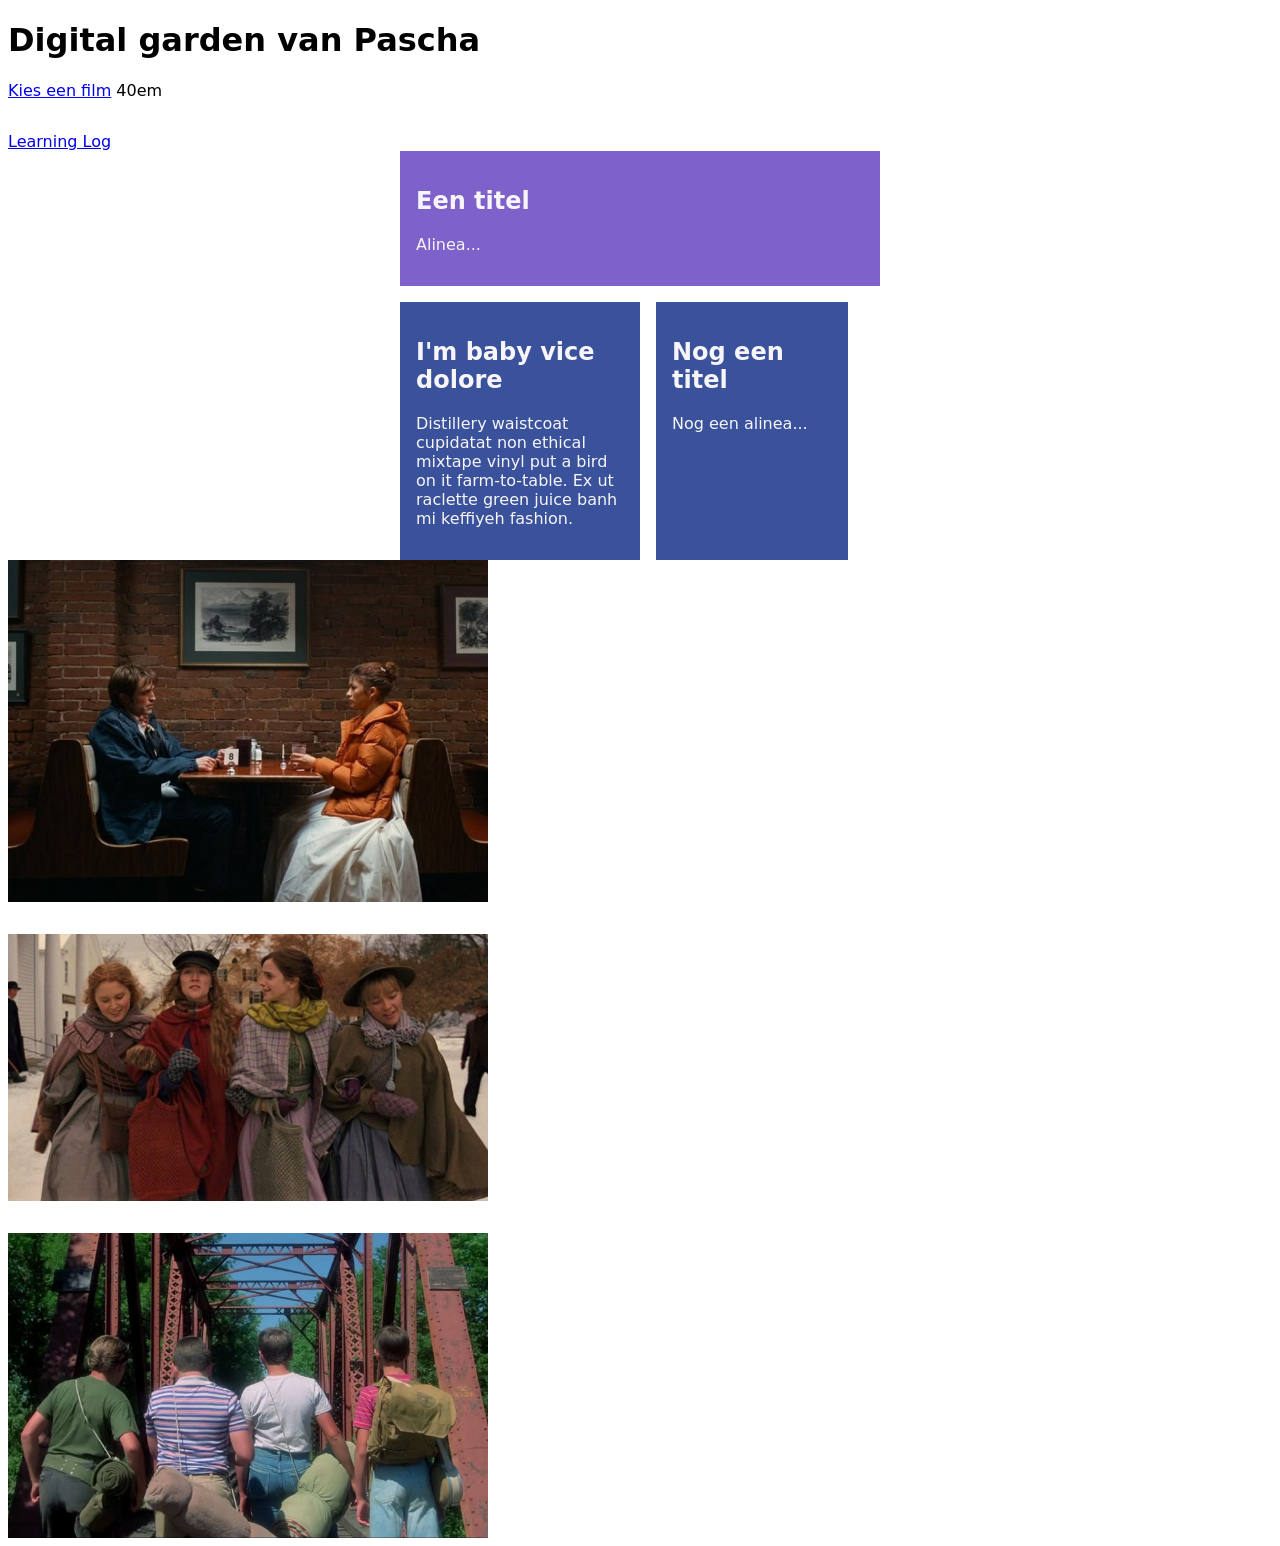
==== index.html @ 486b7023 "titel" ====
<!doctype html>
<html lang="nl">
  <head>
    <meta charset="UTF-8" />
    <meta name="viewport" content="width=device-width, initial-scale=1.0" />
    <meta name="Pascha" content="Pascha" />
    <meta name="color-scheme" content="dark light" />

    <title>Digital garden van Pascha</title>
    <link rel="stylesheet" href="./css/normal.css" />

    <!-- Voeg jouw eigen domein toe in data-page -->
    <script
      data-page="https://example.com"
      src="./scripts/main.js"
      defer
    ></script>
  </head>
  <body>
    <header>
      <h1>Digital garden van Pascha</h1>
      <nav>
        <ul>
          <li><a href="index.html">Kies een film</a> <width>40em</width></li>
          <li><a href="https://github.com/account/repo">Learning Log</a></li>
        </ul>
      </nav>
    </header>

    <main>
      <article>
        <h2>Een titel</h2>

        <p>Alinea...</p>
      </article>

      <article>
        <h2>I'm baby vice dolore</h2>
        <p>
          Distillery waistcoat cupidatat non ethical mixtape vinyl put a bird on
          it farm-to-table. Ex ut raclette green juice banh mi keffiyeh fashion.
        </p>
      </article>

      <article>
        <h2>Nog een titel</h2>

        <p>Nog een alinea...</p>
      </article>
    </main>

    <ul>
      <li>
        <img src="images/the-drama-2026.jpg" alt="https://pin.it/28yg7ZjmO" />
      </li>
      <li>
        <img src="images/little-women.jpg" alt="https://pin.it/377aB35LC" />
      </li>
      <li>
        <img src="images/stand-by-me.jpg" alt="https://pin.it/w0CsBmvsx" />
      </li>
    </ul>

    <footer></footer>
  </body>
</html>
---- css/normal.css ----
/**************************
* MARK: Fonts
**************************/

@font-face {
  font-family: "Comic Relief";
  src: url(../fonts/ComicRelief-Regular.woff2);
  font-weight: 400;
  font-style: normal;
}

/**************************
* MARK: Custom properties
**************************/

html {
  color-scheme: light dark;
}

/**************************
* MARK: Algemene Styling
**************************/

*,
*::after,
*::before {
  box-sizing: border-box;
}

img {
  max-width: 100%;
  height: auto;
  display: block;
}

body {
  font-family: "Comic Relief", system-ui;
}

/**************************
* MARK: Header
**************************/

/**************************
* MARK: Footer
**************************/

/**************************
* MARK: Main
**************************/
main {
  max-width: 30em;
  margin: auto;
  display: grid;
  grid-template-columns: repeat(auto-fit, minmax(15em, 1fr));
  gap: 1em;
}
/**************************
* MARK: Section ...
**************************/
article:first-child {
  grid-column-start: 1;
  grid-column-end: 5;
}

article {
  background-color: oklch(0.4583 0.122 267.72);
  color: oklch(0.9725 0.0045 314.8);
  padding: 1em;
}

article:first-child {
  background-color: oklch(0.5713 0.1568 293.56);
}

ul {
  list-style: none;
  margin: 0em;
  padding: 0;
  display: grid;
  gap: 2em;
  max-width: 30em;
}
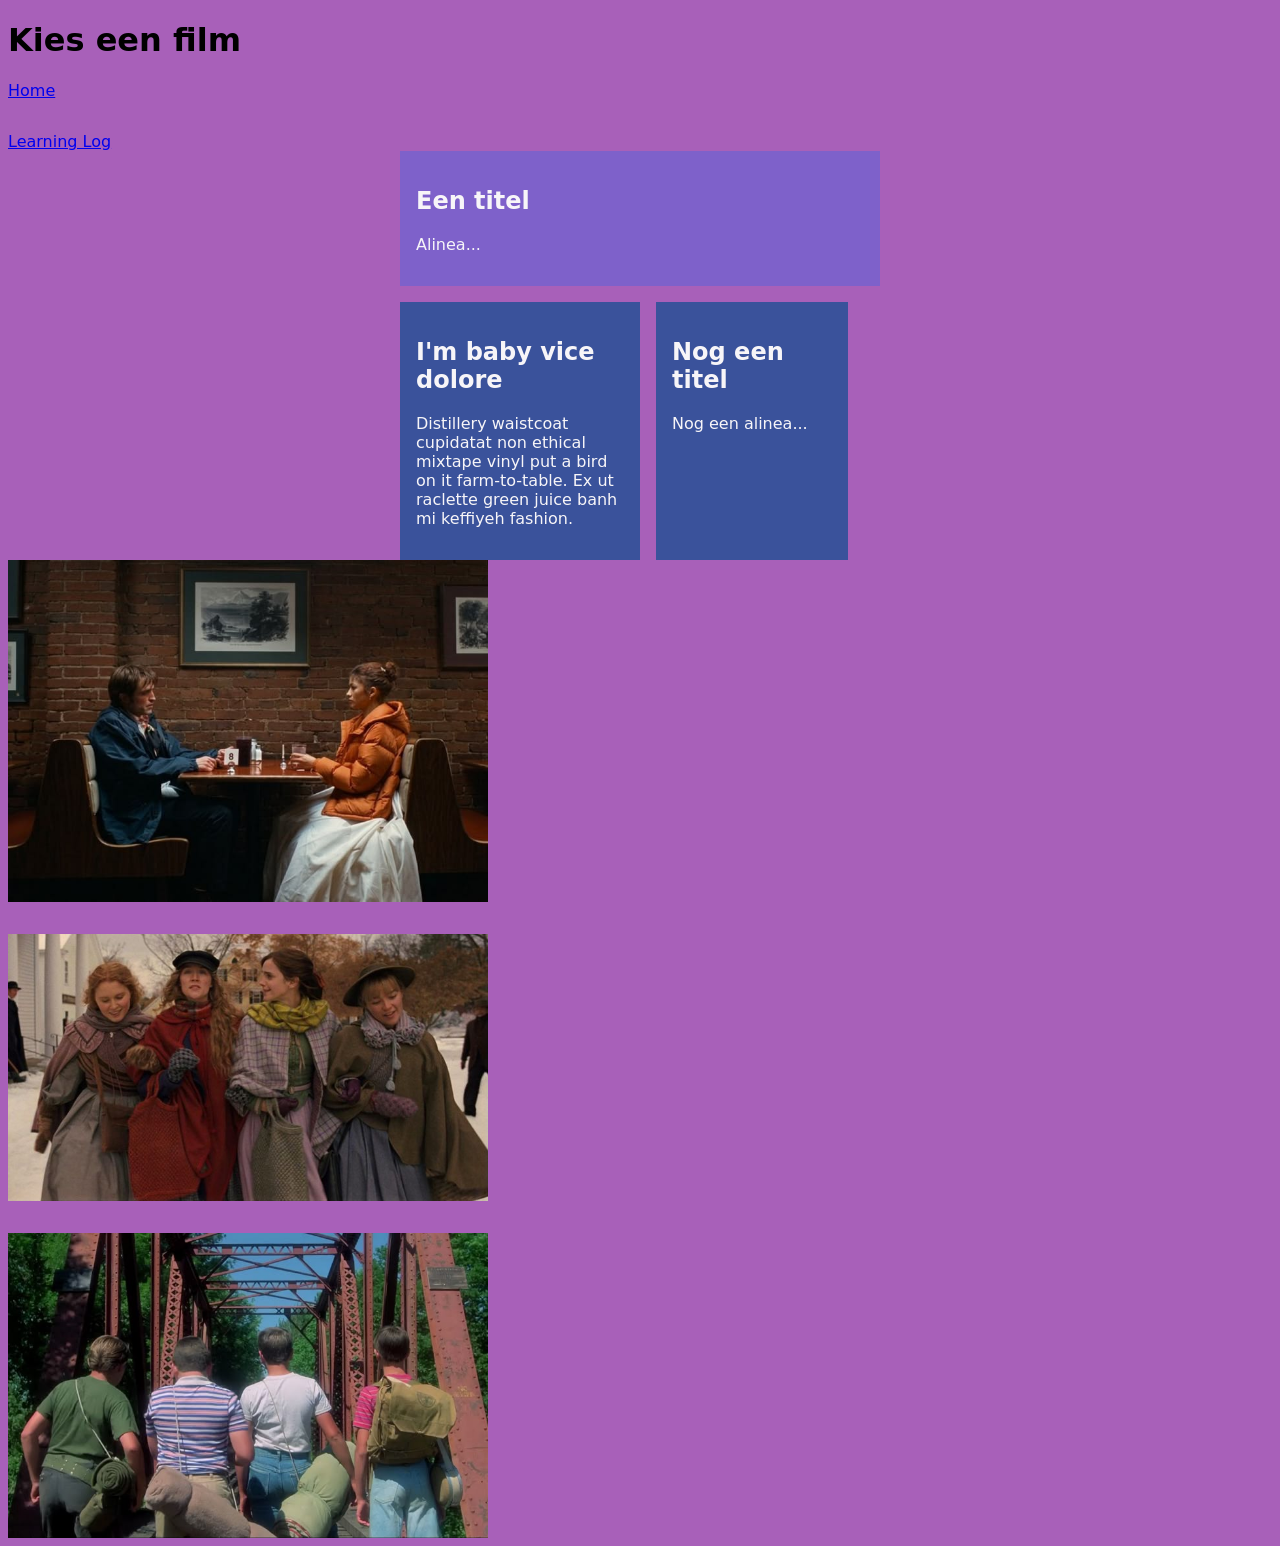
==== commit d7d0c24e: "bg" ====
--- a/index.html
+++ b/index.html
@@ -18,10 +18,10 @@
   </head>
   <body>
     <header>
-      <h1>Digital garden van Pascha</h1>
+      <h1>Kies een film</h1>
       <nav>
         <ul>
-          <li><a href="index.html">Kies een film</a> <width>40em</width></li>
+          <li><a href="index.html">Home</a></li>
           <li><a href="https://github.com/account/repo">Learning Log</a></li>
         </ul>
       </nav>
--- a/css/normal.css
+++ b/css/normal.css
@@ -35,6 +35,7 @@
 
 body {
   font-family: "Comic Relief", system-ui;
+  background-color: oklch(0.6047 0.1504 319.74);
 }
 
 /**************************
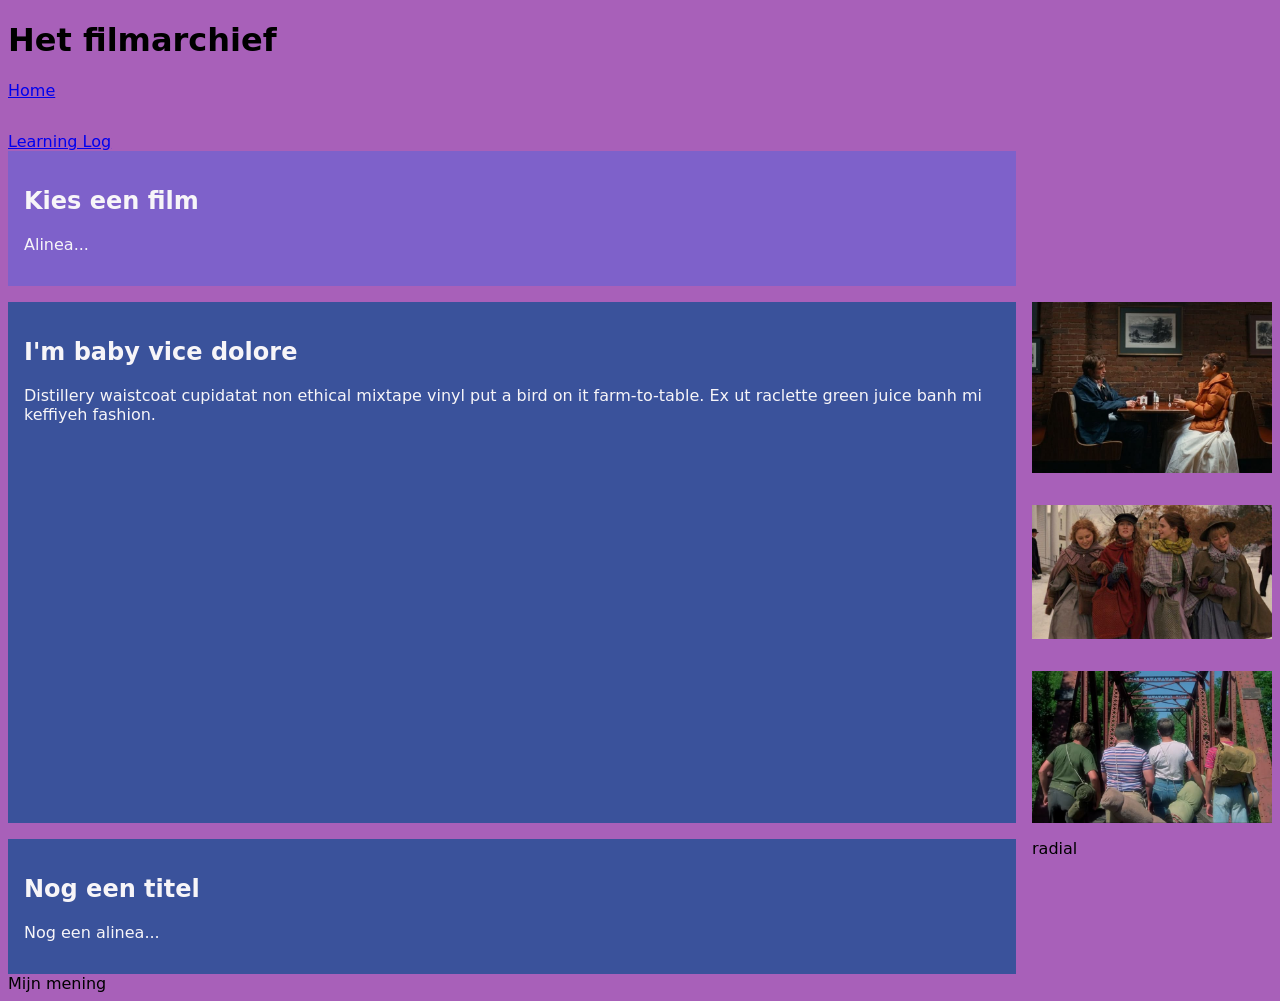
==== commit 8792ac76: "fonts en styleguide toevoeging" ====
--- a/index.html
+++ b/index.html
@@ -18,7 +18,7 @@
   </head>
   <body>
     <header>
-      <h1>Kies een film</h1>
+      <h1>Het filmarchief</h1>
       <nav>
         <ul>
           <li><a href="index.html">Home</a></li>
@@ -29,7 +29,7 @@
 
     <main>
       <article>
-        <h2>Een titel</h2>
+        <h2>Kies een film</h2>
 
         <p>Alinea...</p>
       </article>
@@ -42,25 +42,27 @@
         </p>
       </article>
 
+      <ul>
+        <li>
+          <img src="images/the-drama-2026.jpg" alt="https://pin.it/28yg7ZjmO" />
+        </li>
+        <li>
+          <img src="images/little-women.jpg" alt="https://pin.it/377aB35LC" />
+        </li>
+        <li>
+          <img src="images/stand-by-me.jpg" alt="https://pin.it/w0CsBmvsx" />
+        </li>
+      </ul>
+
       <article>
         <h2>Nog een titel</h2>
 
         <p>Nog een alinea...</p>
       </article>
+
+      <gradient>radial</gradient>
     </main>
 
-    <ul>
-      <li>
-        <img src="images/the-drama-2026.jpg" alt="https://pin.it/28yg7ZjmO" />
-      </li>
-      <li>
-        <img src="images/little-women.jpg" alt="https://pin.it/377aB35LC" />
-      </li>
-      <li>
-        <img src="images/stand-by-me.jpg" alt="https://pin.it/w0CsBmvsx" />
-      </li>
-    </ul>
-
-    <footer></footer>
+    <footer>Mijn mening</footer>
   </body>
 </html>
--- a/css/normal.css
+++ b/css/normal.css
@@ -15,6 +15,16 @@
 
 html {
   color-scheme: light dark;
+  --lichtblauw: oklch(0.4583 0.122 267.72);
+  --rozepaars: oklch(0.6047 0.1504 319.74);
+  --paars: oklch(0.5713 0.1568 293.56);
+  --wit: oklch(0.9725 0.0045 314.8);
+  --blauw: oklch(0.2592 0.1525 278.76);
+  --donkerblauw: oklch(0.3151 0.0741 267.53);
+  --donkerrozepaars: oklch(0.4043 0.0944 320.21);
+  --donkerpaars: oklch(0.3843 0.0979 293.78);
+  --blauwzwart: oklch(0.1785 0.0991 283.34);
+  --zwart: oklch(0.1785 0 283.34);
 }
 
 /**************************
@@ -50,7 +60,7 @@
 * MARK: Main
 **************************/
 main {
-  max-width: 30em;
+  max-width: 80em;
   margin: auto;
   display: grid;
   grid-template-columns: repeat(auto-fit, minmax(15em, 1fr));
@@ -68,6 +78,7 @@
   background-color: oklch(0.4583 0.122 267.72);
   color: oklch(0.9725 0.0045 314.8);
   padding: 1em;
+  grid-column: 1/5;
 }
 
 article:first-child {
@@ -82,3 +93,7 @@
   gap: 2em;
   max-width: 30em;
 }
+
+gradient:nth-of-type(3) {
+  background-image: radial-gradient(circle in oklch, var(--geel), var(--blauw));
+}
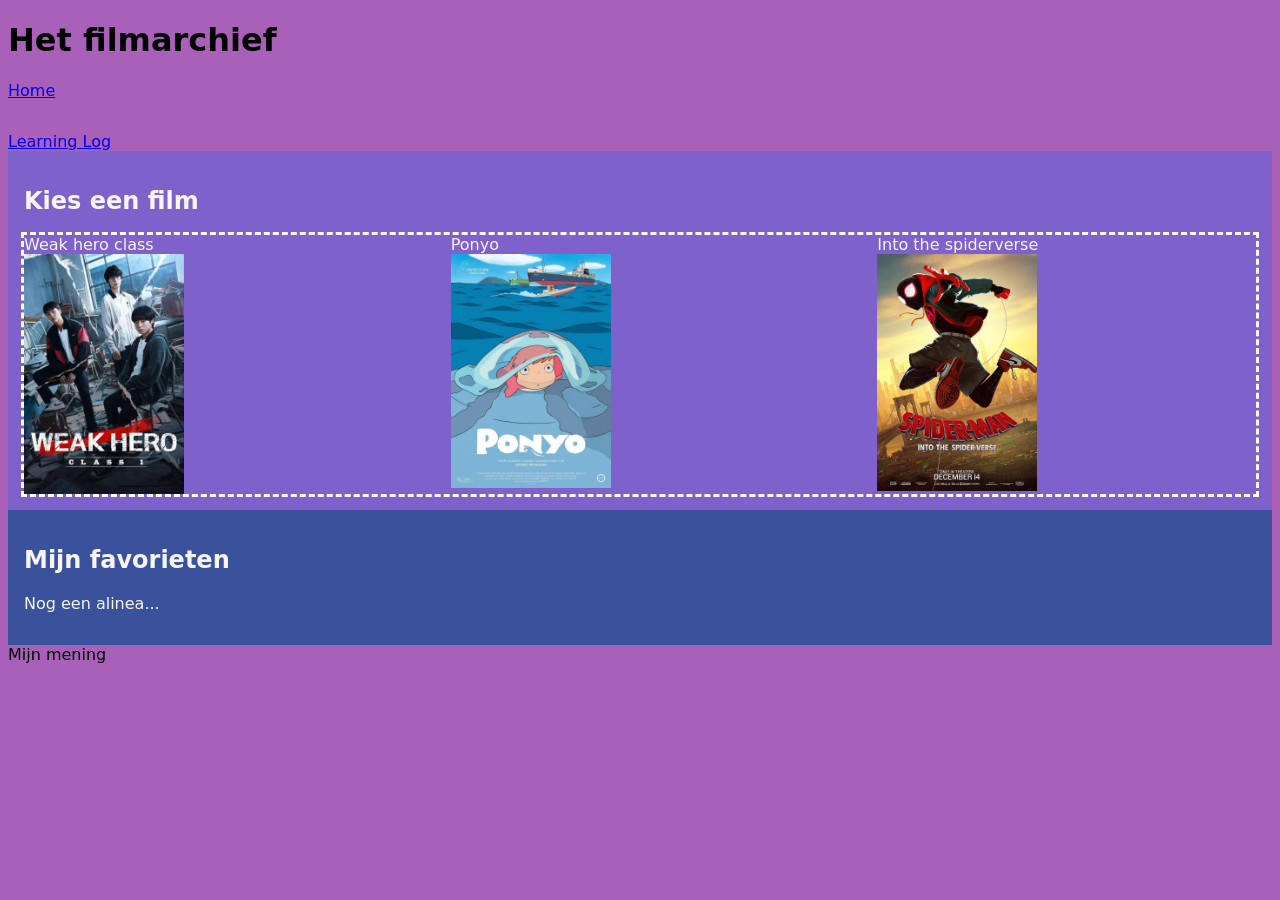
==== commit 617a0b4b: "films toevoegen" ====
--- a/index.html
+++ b/index.html
@@ -31,38 +31,31 @@
       <article>
         <h2>Kies een film</h2>
 
-        <p>Alinea...</p>
-      </article>
+<div class="parent">
+    <div class="div1">Weak hero class
+        <img src="images/httpspin.it37Zzj1wZ8.jpg" alt="Weak hero class poster" />
+    </div>
+    <div class="div2">Ponyo
+        <img
+          src="images/httpspin.itgH1EH95lM.jpg"
+          alt="Ponyo film poster"
+        />
+    </div>
+    <div class="div3">Into the spiderverse
+        <img
+          src="images/httpspin.itslashJ4nDC70bD.jpg"
+          alt="Into the spiderverse filmposter"
+        />
+    </div>
+</div>
+    </main>
 
       <article>
-        <h2>I'm baby vice dolore</h2>
-        <p>
-          Distillery waistcoat cupidatat non ethical mixtape vinyl put a bird on
-          it farm-to-table. Ex ut raclette green juice banh mi keffiyeh fashion.
-        </p>
-      </article>
-
-      <ul>
-        <li>
-          <img src="images/the-drama-2026.jpg" alt="https://pin.it/28yg7ZjmO" />
-        </li>
-        <li>
-          <img src="images/little-women.jpg" alt="https://pin.it/377aB35LC" />
-        </li>
-        <li>
-          <img src="images/stand-by-me.jpg" alt="https://pin.it/w0CsBmvsx" />
-        </li>
-      </ul>
-
-      <article>
-        <h2>Nog een titel</h2>
+        <h2>Mijn favorieten</h2>
 
         <p>Nog een alinea...</p>
       </article>
 
-      <gradient>radial</gradient>
-    </main>
-
     <footer>Mijn mening</footer>
   </body>
 </html>
--- a/css/normal.css
+++ b/css/normal.css
@@ -3,8 +3,15 @@
 **************************/
 
 @font-face {
-  font-family: "Comic Relief";
-  src: url(../fonts/ComicRelief-Regular.woff2);
+  font-family: "Canelope";
+  src: url(../fonts/canelope-demo-regular.ttf);
+  font-weight: 400;
+  font-style: normal;
+}
+
+@font-face {
+  font-family: "Garden-Delight";
+  src: url(../fonts/Garden-Delight-BF68e0d956aad98.otf);
   font-weight: 400;
   font-style: normal;
 }
@@ -38,7 +45,7 @@
 }
 
 img {
-  max-width: 100%;
+  max-width: 10em;
   height: auto;
   display: block;
 }
@@ -85,6 +92,19 @@
   background-color: oklch(0.5713 0.1568 293.56);
 }
 
+article:nth-child(2) {
+  background-color: var(--donkerrozepaars);
+}
+
+.parent {
+  display: grid;
+  grid-template-columns: repeat(3, 1fr);
+  grid-template-rows: repeat(1, 1fr);
+  gap: 3em;
+  outline-style: dashed;
+  outline-color: white;
+}
+
 ul {
   list-style: none;
   margin: 0em;
@@ -93,7 +113,3 @@
   gap: 2em;
   max-width: 30em;
 }
-
-gradient:nth-of-type(3) {
-  background-image: radial-gradient(circle in oklch, var(--geel), var(--blauw));
-}
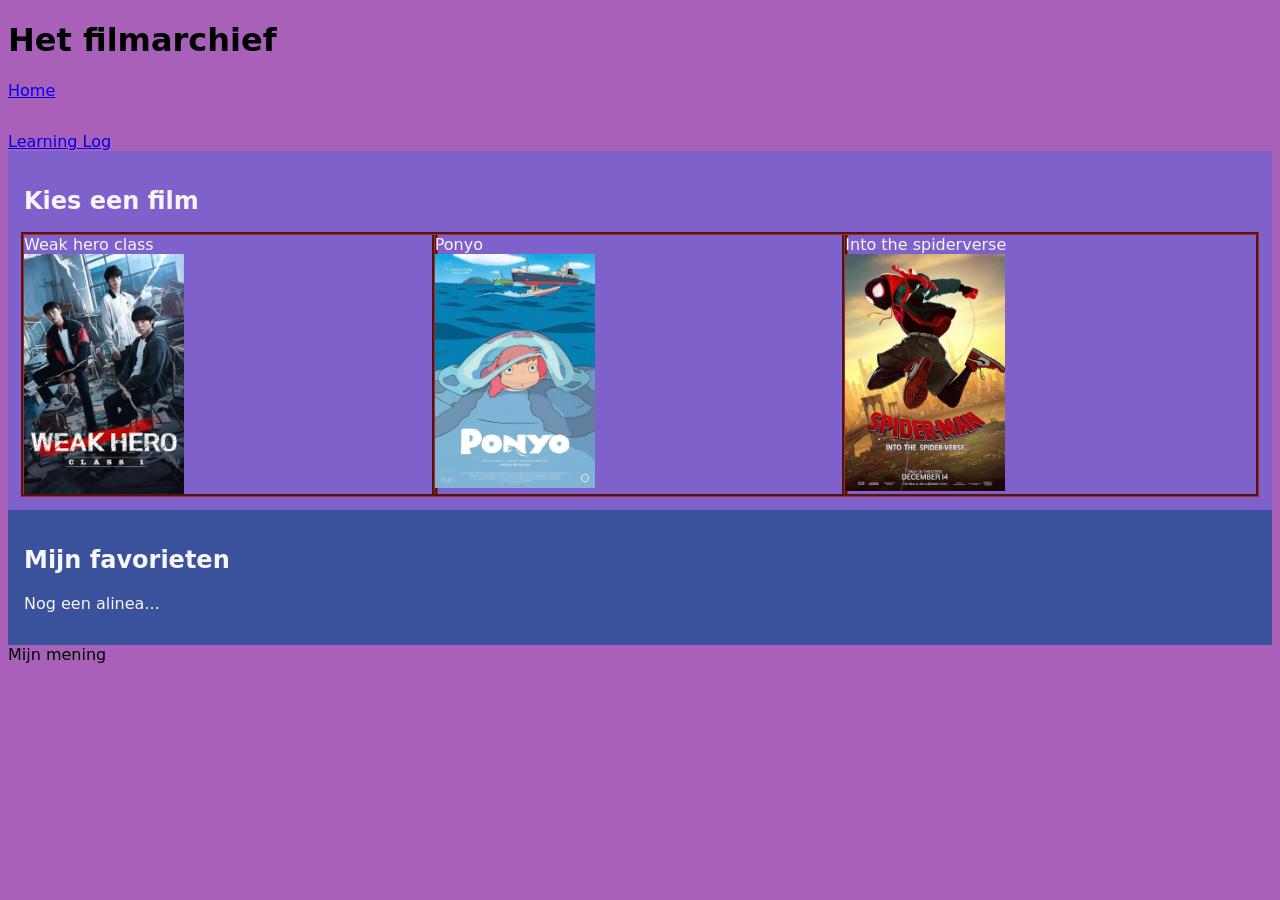
==== commit 9b424dc7: "readme upgedatet" ====
--- a/index.html
+++ b/index.html
@@ -32,7 +32,7 @@
         <h2>Kies een film</h2>
 
 <div class="parent">
-    <div class="div1">Weak hero class
+    <div class="film1">Weak hero class
         <img src="images/httpspin.it37Zzj1wZ8.jpg" alt="Weak hero class poster" />
     </div>
     <div class="div2">Ponyo
--- a/css/normal.css
+++ b/css/normal.css
@@ -100,9 +100,7 @@
   display: grid;
   grid-template-columns: repeat(3, 1fr);
   grid-template-rows: repeat(1, 1fr);
-  gap: 3em;
-  outline-style: dashed;
-  outline-color: white;
+  gap: none;
 }
 
 ul {
@@ -113,3 +111,8 @@
   gap: 2em;
   max-width: 30em;
 }
+
+div {
+  outline-style: groove;
+  outline-color: brown;
+}
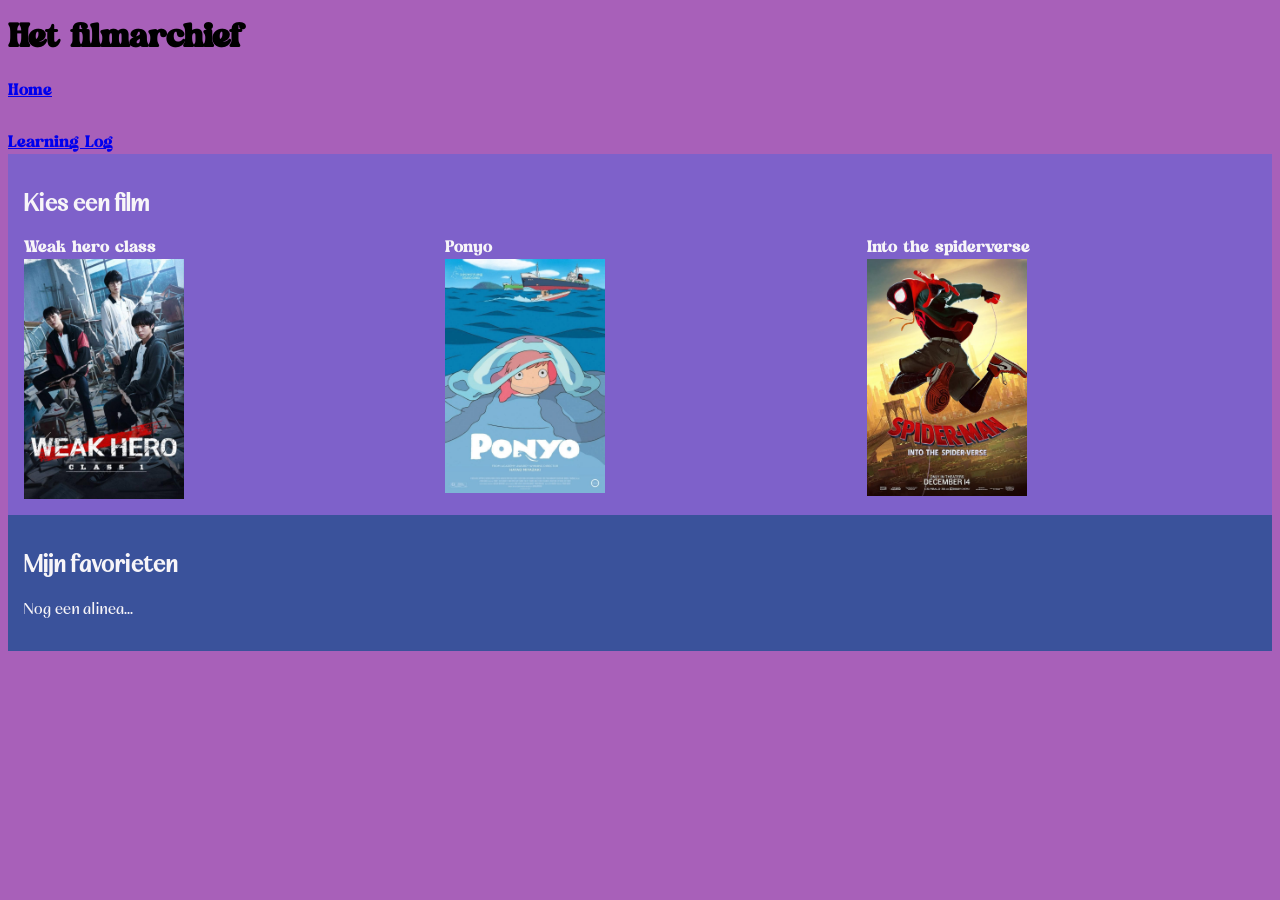
==== commit 044ae6d6: "hover groter maken" ====
--- a/index.html
+++ b/index.html
@@ -56,6 +56,5 @@
         <p>Nog een alinea...</p>
       </article>
 
-    <footer>Mijn mening</footer>
   </body>
 </html>
--- a/css/normal.css
+++ b/css/normal.css
@@ -51,8 +51,13 @@
 }
 
 body {
-  font-family: "Comic Relief", system-ui;
+  font-family: "Garden-delight", system-ui;
   background-color: oklch(0.6047 0.1504 319.74);
+}
+
+h2,
+p {
+  font-family: "canelope", system-ui;
 }
 
 /**************************
@@ -100,9 +105,12 @@
   display: grid;
   grid-template-columns: repeat(3, 1fr);
   grid-template-rows: repeat(1, 1fr);
-  gap: none;
+  gap: 2em 2em;
 }
 
+.parent:hover {
+  transform: scale(1.1);
+}
 ul {
   list-style: none;
   margin: 0em;
@@ -111,8 +119,3 @@
   gap: 2em;
   max-width: 30em;
 }
-
-div {
-  outline-style: groove;
-  outline-color: brown;
-}
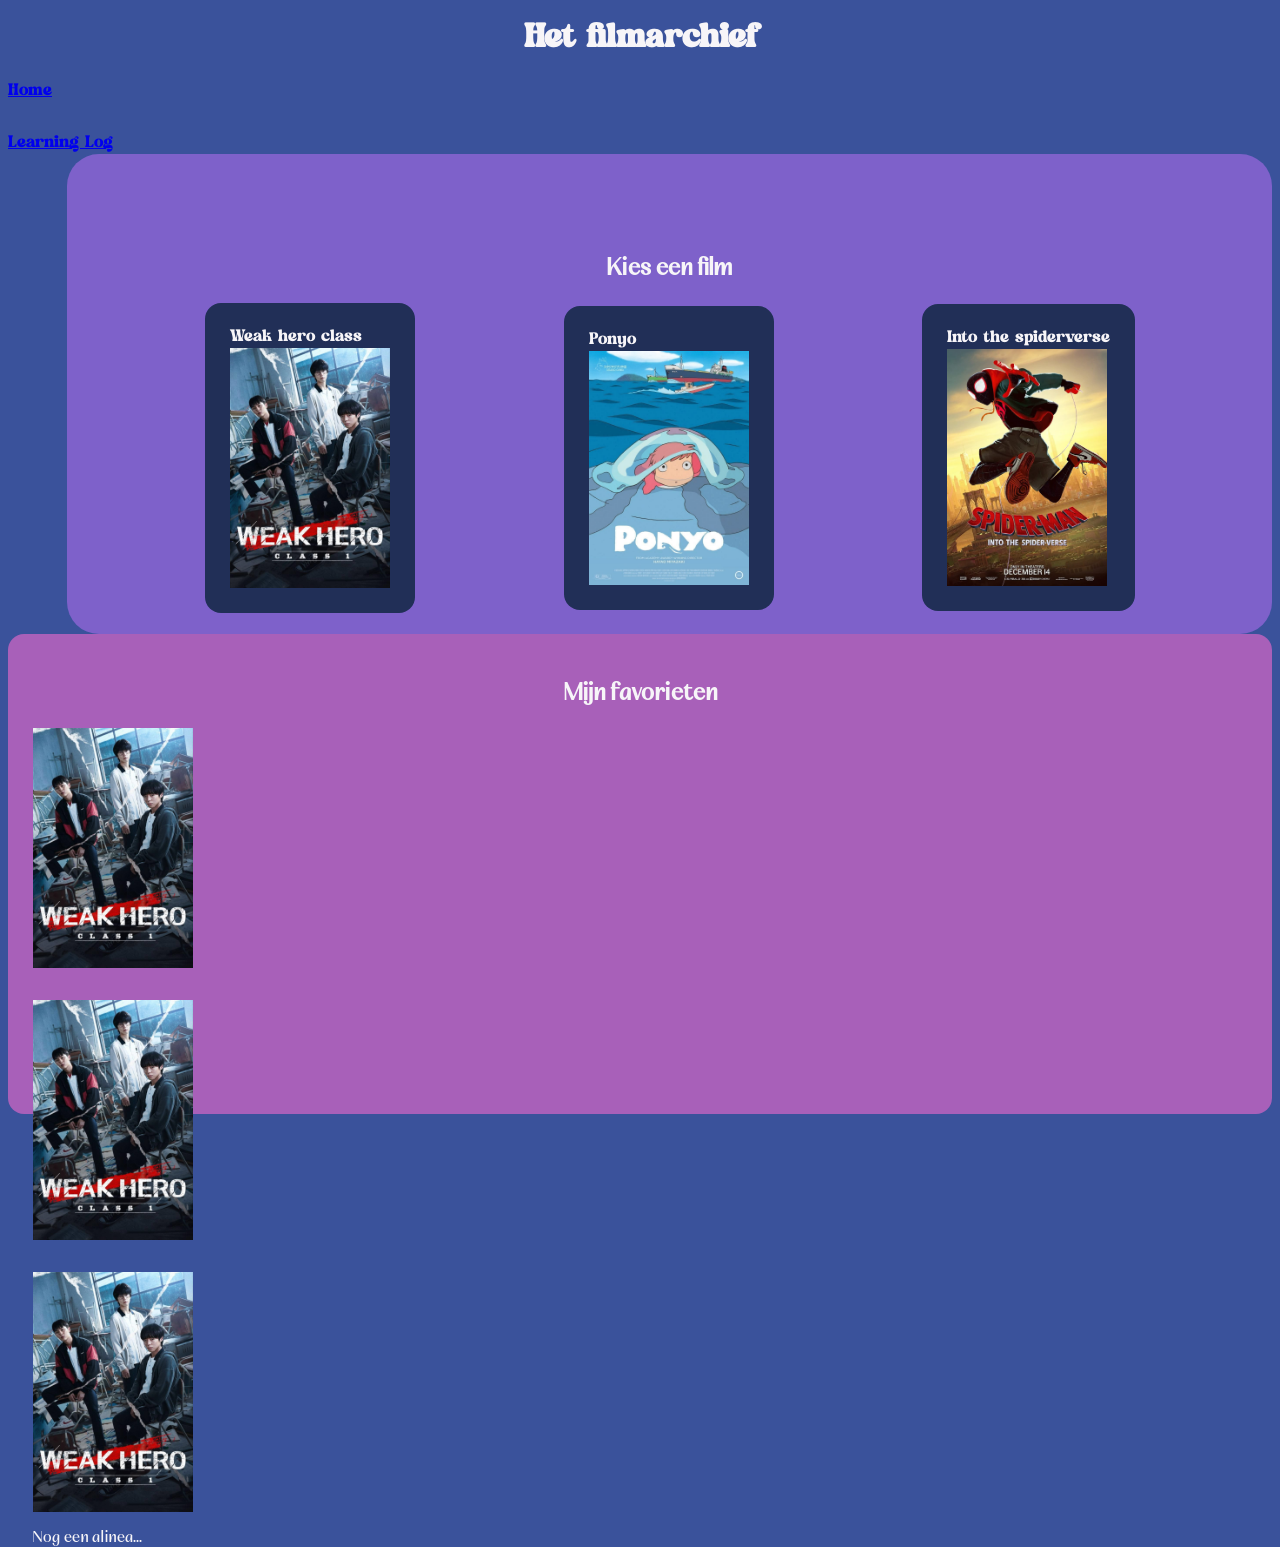
==== commit c5ccef34: "extra afbeeldingen en readme aanpassing" ====
--- a/index.html
+++ b/index.html
@@ -29,10 +29,10 @@
 
     <main>
       <article>
-        <h2>Kies een film</h2>
+        <h2><a>Kies een film</a></h2>
 
 <div class="parent">
-    <div class="film1">Weak hero class
+    <div class="div1">Weak hero class
         <img src="images/httpspin.it37Zzj1wZ8.jpg" alt="Weak hero class poster" />
     </div>
     <div class="div2">Ponyo
@@ -50,9 +50,25 @@
 </div>
     </main>
 
-      <article>
-        <h2>Mijn favorieten</h2>
-
+      <article id="favorieten">
+        <h2><b>Mijn favorieten</b></h2>
+        <ul>
+          <li>
+            <img src="images/httpspin.it37Zzj1wZ8.jpg"
+            alt="Weak hero"
+            />
+          </li>
+          <li>
+            <img src="images/httpspin.it37Zzj1wZ8.jpg"
+            alt="Weak hero"
+            />
+          </li>
+          <li>
+            <img src="images/httpspin.it37Zzj1wZ8.jpg"
+            alt="Weak hero"
+            />
+          </li>
+        </ul>
         <p>Nog een alinea...</p>
       </article>
 
--- a/css/normal.css
+++ b/css/normal.css
@@ -52,7 +52,16 @@
 
 body {
   font-family: "Garden-delight", system-ui;
-  background-color: oklch(0.6047 0.1504 319.74);
+  background-color: var(--lichtblauw);
+}
+
+h1 {
+  text-align: center;
+  color: var(--wit);
+}
+
+h2 {
+  text-align: center;
 }
 
 h2,
@@ -81,24 +90,24 @@
 /**************************
 * MARK: Section ...
 **************************/
-article:first-child {
-  grid-column-start: 1;
-  grid-column-end: 5;
-}
 
 article {
   background-color: oklch(0.4583 0.122 267.72);
   color: oklch(0.9725 0.0045 314.8);
-  padding: 1em;
-  grid-column: 1/5;
+  grid-column: 7/15;
+  grid-template-rows: 3fr;
+  border-radius: 2em;
+  height: 30em;
+  padding: 2em;
 }
 
 article:first-child {
+  max-width: 80em;
   background-color: oklch(0.5713 0.1568 293.56);
-}
-
-article:nth-child(2) {
-  background-color: var(--donkerrozepaars);
+  padding: 5em;
+  grid-column-start: 10fr;
+  border-radius: 2em;
+  row-gap: 2em;
 }
 
 .parent {
@@ -108,9 +117,6 @@
   gap: 2em 2em;
 }
 
-.parent:hover {
-  transform: scale(1.1);
-}
 ul {
   list-style: none;
   margin: 0em;
@@ -119,3 +125,28 @@
   gap: 2em;
   max-width: 30em;
 }
+
+.div1,
+.div2,
+.div3 {
+  padding: 25px;
+  background-color: var(--donkerblauw);
+  transition: transform 0.2s;
+  margin: auto;
+  border-radius: 1em;
+  align-content: center;
+}
+.div1:hover,
+.div2:hover,
+.div3:hover {
+  transform: scale(1.1);
+}
+
+#favorieten {
+  padding: 25px;
+  background-color: var(--rozepaars);
+  transition: transform 0.2s;
+  margin: auto;
+  border-radius: 1em;
+  align-content: center;
+}
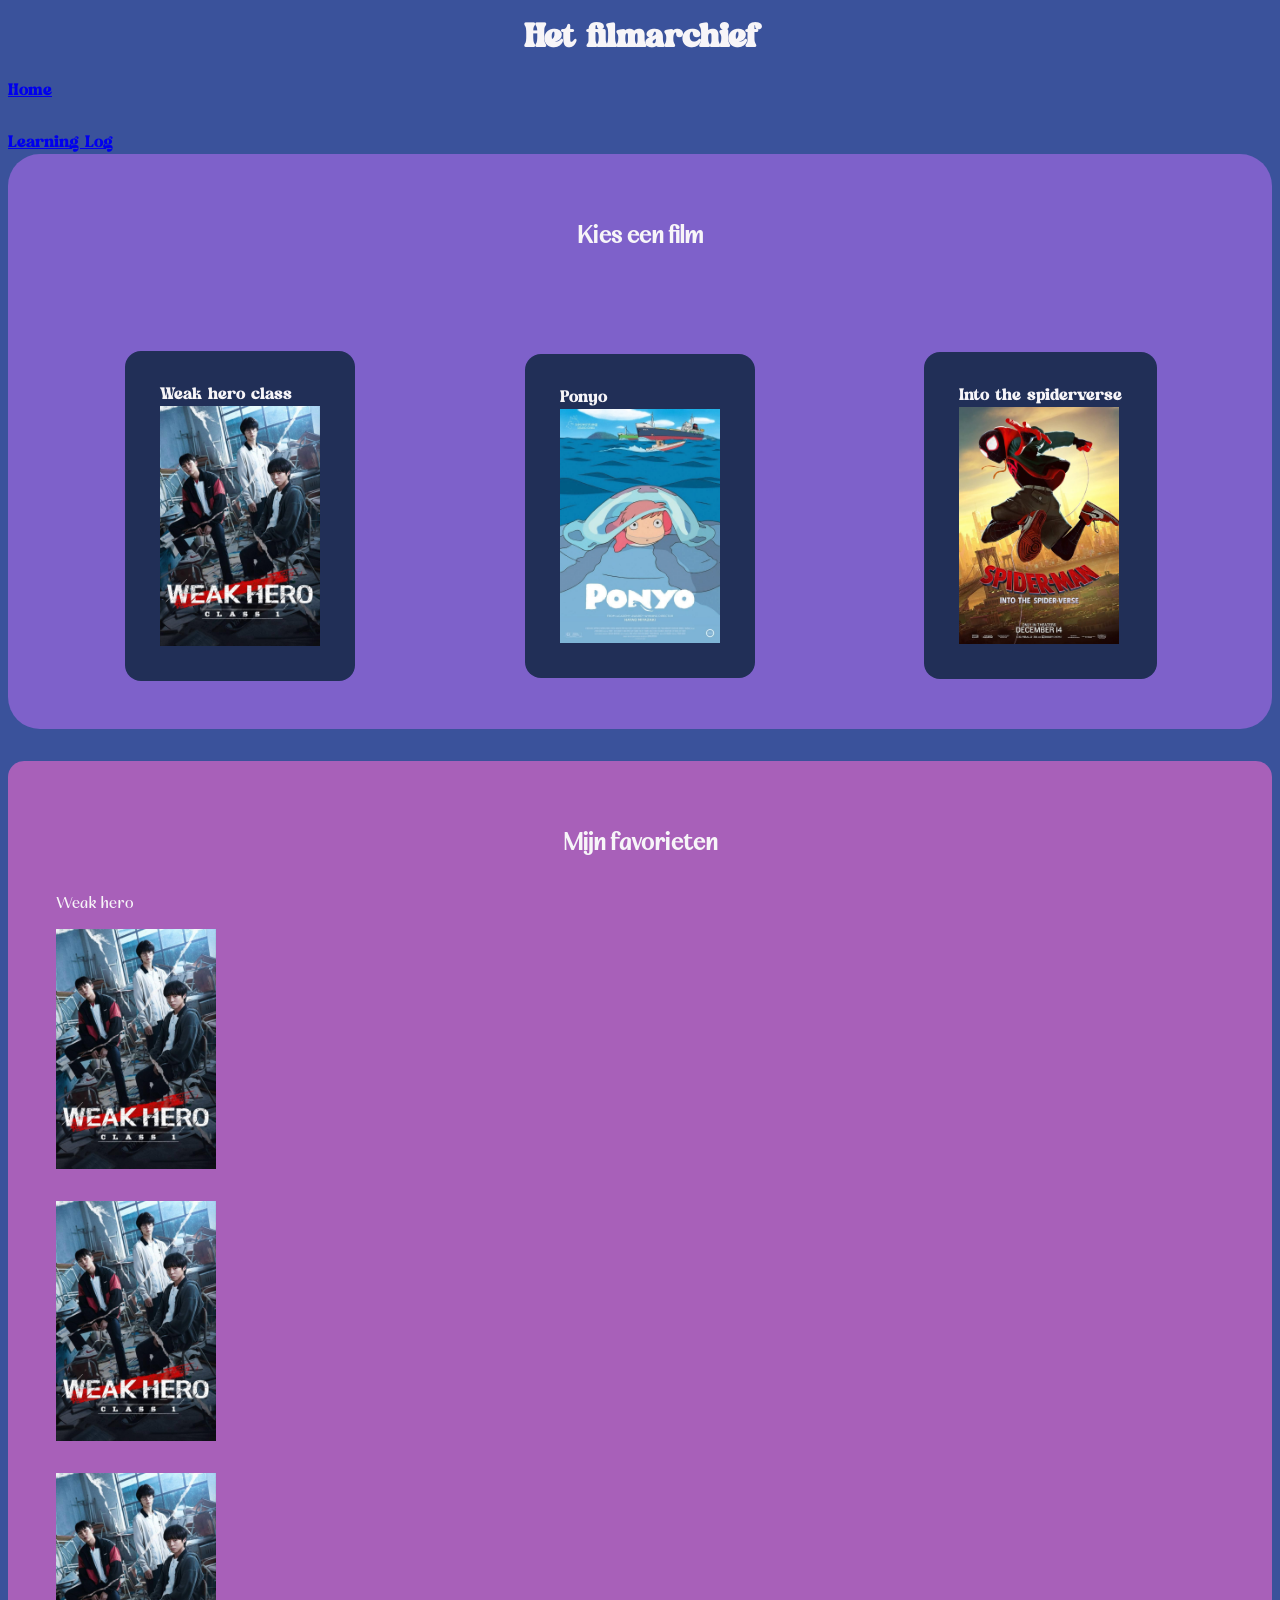
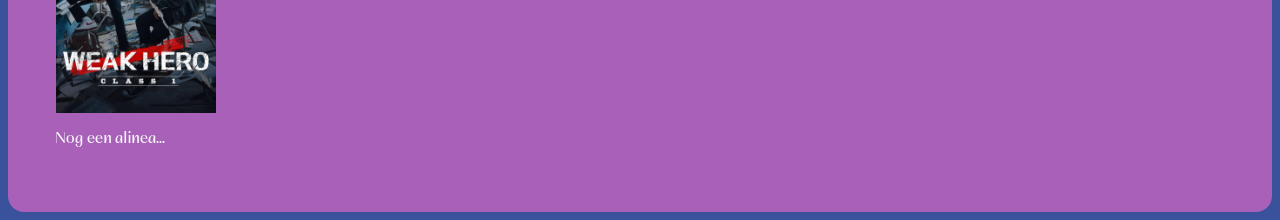
==== commit 34c0111c: "readme update proces" ====
--- a/index.html
+++ b/index.html
@@ -31,46 +31,46 @@
       <article>
         <h2><a>Kies een film</a></h2>
 
-<div class="parent">
-    <div class="div1">Weak hero class
-        <img src="images/httpspin.it37Zzj1wZ8.jpg" alt="Weak hero class poster" />
-    </div>
-    <div class="div2">Ponyo
-        <img
-          src="images/httpspin.itgH1EH95lM.jpg"
-          alt="Ponyo film poster"
-        />
-    </div>
-    <div class="div3">Into the spiderverse
-        <img
-          src="images/httpspin.itslashJ4nDC70bD.jpg"
-          alt="Into the spiderverse filmposter"
-        />
-    </div>
-</div>
-    </main>
-
+        <div class="parent">
+          <div class="div1">
+            Weak hero class
+            <img
+              src="images/httpspin.it37Zzj1wZ8.jpg"
+              alt="Weak hero class poster"
+            />
+          </div>
+          <div class="div2">
+            Ponyo
+            <img
+              src="images/httpspin.itgH1EH95lM.jpg"
+              alt="Ponyo film poster"
+            />
+          </div>
+          <div class="div3">
+            Into the spiderverse
+            <img
+              src="images/httpspin.itslashJ4nDC70bD.jpg"
+              alt="Into the spiderverse filmposter"
+            />
+          </div>
+        </div>
+      </article>
       <article id="favorieten">
         <h2><b>Mijn favorieten</b></h2>
         <ul>
           <li>
-            <img src="images/httpspin.it37Zzj1wZ8.jpg"
-            alt="Weak hero"
-            />
+            <p>Weak hero</p>
+            <img src="images/httpspin.it37Zzj1wZ8.jpg" alt="Weak hero" />
           </li>
           <li>
-            <img src="images/httpspin.it37Zzj1wZ8.jpg"
-            alt="Weak hero"
-            />
+            <img src="images/httpspin.it37Zzj1wZ8.jpg" alt="Weak hero" />
           </li>
           <li>
-            <img src="images/httpspin.it37Zzj1wZ8.jpg"
-            alt="Weak hero"
-            />
+            <img src="images/httpspin.it37Zzj1wZ8.jpg" alt="Weak hero" />
           </li>
         </ul>
         <p>Nog een alinea...</p>
       </article>
-
+    </main>
   </body>
 </html>
--- a/css/normal.css
+++ b/css/normal.css
@@ -84,30 +84,39 @@
   max-width: 80em;
   margin: auto;
   display: grid;
-  grid-template-columns: repeat(auto-fit, minmax(15em, 1fr));
-  gap: 1em;
+  grid-template-columns: 1fr;
+  gap: 2em;
 }
 /**************************
 * MARK: Section ...
 **************************/
 
 article {
+  display: grid;
+  height: auto;
+  min-height: 30em;
+  margin: 0;
   background-color: oklch(0.4583 0.122 267.72);
   color: oklch(0.9725 0.0045 314.8);
-  grid-column: 7/15;
-  grid-template-rows: 3fr;
   border-radius: 2em;
-  height: 30em;
-  padding: 2em;
+  padding: 3em;
 }
 
 article:first-child {
-  max-width: 80em;
+  display: grid;
   background-color: oklch(0.5713 0.1568 293.56);
-  padding: 5em;
-  grid-column-start: 10fr;
+  padding: 3em;
   border-radius: 2em;
-  row-gap: 2em;
+  gap: 5em;
+}
+
+#favorieten {
+  display: grid;
+  padding: 3em;
+  background-color: var(--rozepaars);
+  transition: transform 0.2s;
+  margin: 0;
+  border-radius: 1em;
 }
 
 .parent {
@@ -129,7 +138,7 @@
 .div1,
 .div2,
 .div3 {
-  padding: 25px;
+  padding: 35px;
   background-color: var(--donkerblauw);
   transition: transform 0.2s;
   margin: auto;
@@ -141,12 +150,3 @@
 .div3:hover {
   transform: scale(1.1);
 }
-
-#favorieten {
-  padding: 25px;
-  background-color: var(--rozepaars);
-  transition: transform 0.2s;
-  margin: auto;
-  border-radius: 1em;
-  align-content: center;
-}
